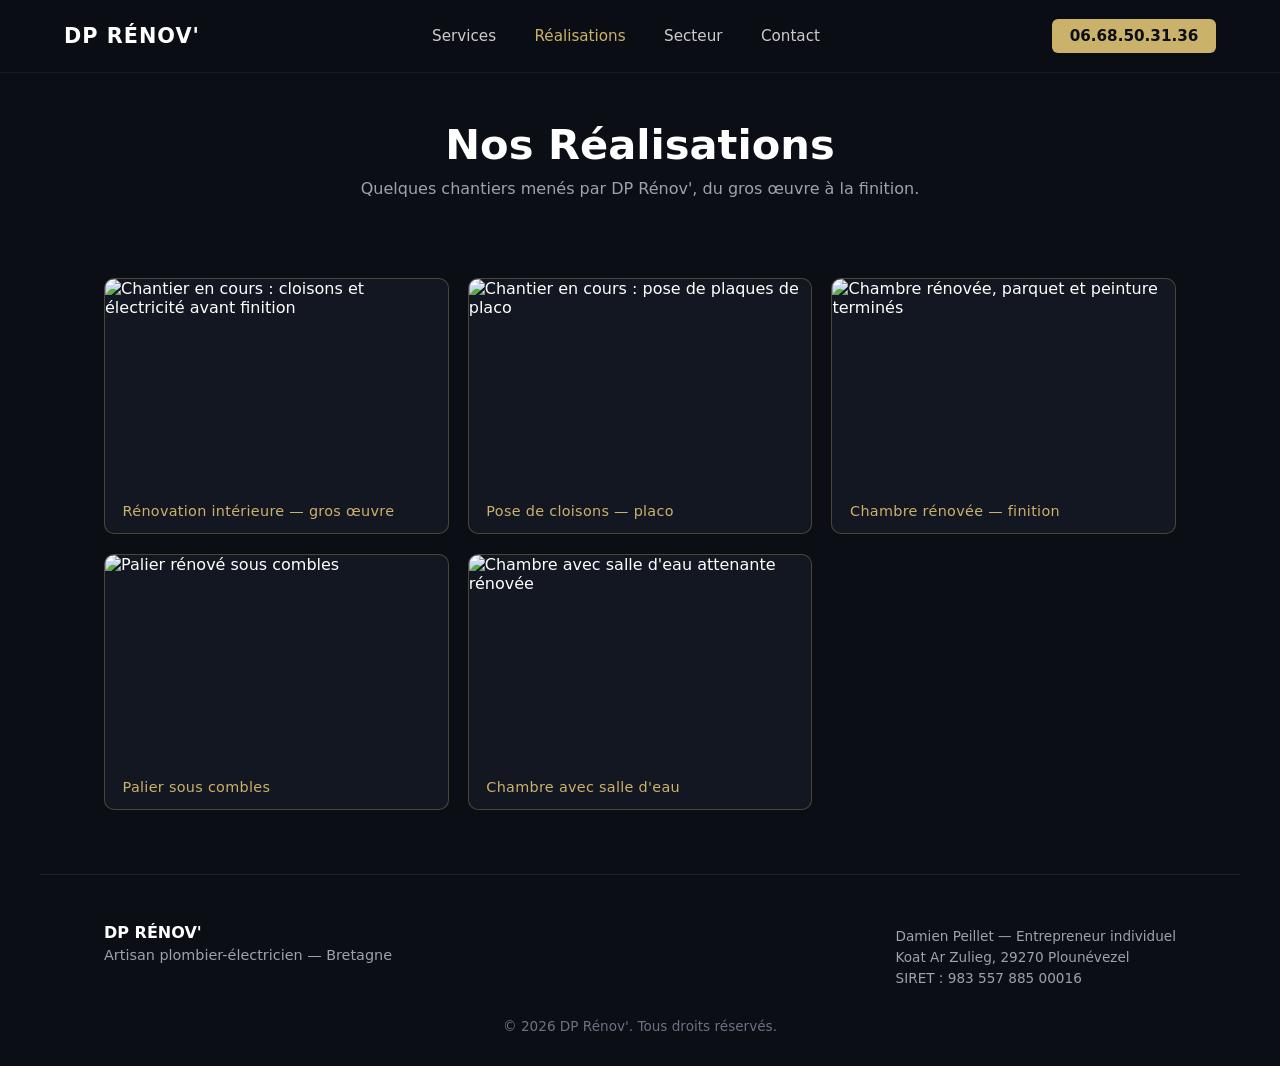
==== realisations.html @ 5d967905 "Page Réalisations dédiée avec galerie photo" ====
<!DOCTYPE html>
<html lang="fr">
<head>
  <meta charset="UTF-8">
  <meta name="viewport" content="width=device-width, initial-scale=1.0">
  <title>Nos Réalisations - DP Rénov'</title>
  <meta name="description" content="Découvrez les chantiers réalisés par DP Rénov' : plomberie, électricité et rénovation complète en Bretagne.">
  <link rel="stylesheet" href="style.css">
</head>
<body>

  <!-- Navigation -->
  <header class="navbar">
    <div class="logo"><a href="index.html" class="logo-link">DP RÉNOV'</a></div>

    <input type="checkbox" id="nav-toggle" class="nav-toggle">
    <label for="nav-toggle" class="nav-burger" aria-label="Ouvrir le menu">
      <span></span><span></span><span></span>
    </label>

    <nav class="nav-links">
      <a href="index.html#services">Services</a>
      <a href="realisations.html" class="active">Réalisations</a>
      <a href="index.html#secteur">Secteur</a>
      <a href="index.html#contact">Contact</a>
      <a href="tel:0668503136" class="btn-phone btn-phone--mobile">06.68.50.31.36</a>
    </nav>

    <a href="tel:0668503136" class="btn-phone btn-phone--desktop">06.68.50.31.36</a>
  </header>

  <!-- En-tête de page -->
  <section class="page-header">
    <h1>Nos Réalisations</h1>
    <p>Quelques chantiers menés par DP Rénov', du gros œuvre à la finition.</p>
  </section>

  <!-- Réalisations -->
  <section class="realisations-section">
    <div class="realisations-grid">
      <figure class="realisation-card">
        <img src="realisations/renovation-cloisons.jpg" alt="Chantier en cours : cloisons et électricité avant finition" loading="lazy">
        <figcaption>Rénovation intérieure — gros œuvre</figcaption>
      </figure>
      <figure class="realisation-card">
        <img src="realisations/renovation-plaques.jpg" alt="Chantier en cours : pose de plaques de placo" loading="lazy">
        <figcaption>Pose de cloisons — placo</figcaption>
      </figure>
      <figure class="realisation-card">
        <img src="realisations/chambre-finie-1.jpg" alt="Chambre rénovée, parquet et peinture terminés" loading="lazy">
        <figcaption>Chambre rénovée — finition</figcaption>
      </figure>
      <figure class="realisation-card">
        <img src="realisations/palier-fini.jpg" alt="Palier rénové sous combles" loading="lazy">
        <figcaption>Palier sous combles</figcaption>
      </figure>
      <figure class="realisation-card">
        <img src="realisations/chambre-finie-2.jpg" alt="Chambre avec salle d'eau attenante rénovée" loading="lazy">
        <figcaption>Chambre avec salle d'eau</figcaption>
      </figure>
    </div>
  </section>

  <!-- Footer -->
  <footer class="site-footer">
    <div class="footer-content">
      <div>
        <strong>DP RÉNOV'</strong>
        <p>Artisan plombier-électricien — Bretagne</p>
      </div>
      <div class="footer-legal">
        <p>Damien Peillet — Entrepreneur individuel</p>
        <p>Koat Ar Zulieg, 29270 Plounévezel</p>
        <p>SIRET : 983 557 885 00016</p>
      </div>
    </div>
    <p class="footer-copy">© <span id="year"></span> DP Rénov'. Tous droits réservés.</p>
  </footer>

  <script>
    document.getElementById('year').textContent = new Date().getFullYear();
  </script>

</body>
</html>
---- style.css ----
* {
  margin: 0;
  padding: 0;
  box-sizing: border-box;
  font-family: 'Segoe UI', system-ui, -apple-system, sans-serif;
}

html {
  scroll-behavior: smooth;
}

body {
  background-color: #0b0e14;
  color: #ffffff;
}

a {
  outline-offset: 3px;
}
a:focus-visible,
label:focus-visible,
input:focus-visible {
  outline: 2px solid #cbb26a;
}

/* Navbar */
.navbar {
  display: flex;
  justify-content: space-between;
  align-items: center;
  padding: 1.2rem 5%;
  background-color: rgba(11, 14, 20, 0.95);
  backdrop-filter: blur(8px);
  position: fixed;
  width: 100%;
  top: 0;
  z-index: 1000;
  border-bottom: 1px solid rgba(255, 255, 255, 0.05);
}

.logo {
  font-size: 1.3rem;
  font-weight: 700;
  letter-spacing: 1px;
}

.nav-links {
  display: flex;
  align-items: center;
}

.nav-links a {
  color: #cccccc;
  text-decoration: none;
  margin: 0 1.2rem;
  font-size: 0.95rem;
  transition: color 0.3s ease;
}

.nav-links a:hover {
  color: #cbb26a;
}

.btn-phone {
  background-color: #cbb26a;
  color: #0b0e14;
  padding: 0.5rem 1.1rem;
  border-radius: 6px;
  text-decoration: none !important;
  font-weight: 700;
  font-size: 0.95rem;
}

.btn-phone--mobile {
  display: none;
}

/* Burger (hidden on desktop) */
.nav-toggle {
  display: none;
}

.nav-burger {
  display: none;
  flex-direction: column;
  gap: 5px;
  cursor: pointer;
  padding: 0.4rem;
}

.nav-burger span {
  width: 24px;
  height: 2px;
  background: #ffffff;
  transition: 0.3s ease;
}

/* Hero */
.hero-section {
  width: 100%;
  min-height: 90vh;
  margin-top: 60px;
  position: relative;
  display: flex;
  align-items: center;
  background-image:
    linear-gradient(90deg, rgba(11,14,20,0.92) 0%, rgba(11,14,20,0.55) 55%, rgba(11,14,20,0.25) 100%),
    url('carte-bretagne-map.jpg');
  background-repeat: no-repeat;
  background-position: center;
  background-size: cover;
  padding: 3rem 5%;
}

.hero-content {
  max-width: 620px;
}

.hero-content h1 {
  font-size: clamp(2rem, 5vw, 3rem);
  font-weight: 700;
  line-height: 1.2;
  margin-bottom: 1rem;
}

.hero-content h1 span {
  display: block;
  color: #cbb26a;
  font-weight: 400;
  font-size: 0.6em;
}

.hero-content p {
  font-size: 1.1rem;
  color: #d4d4d4;
  margin-bottom: 1.8rem;
  line-height: 1.6;
}

.btn-cta {
  display: inline-block;
  background-color: #cbb26a;
  color: #0b0e14;
  padding: 0.9rem 1.8rem;
  border-radius: 6px;
  text-decoration: none;
  font-weight: 700;
  letter-spacing: 0.5px;
  transition: transform 0.2s ease, background-color 0.2s ease;
}

.btn-cta:hover {
  transform: translateY(-2px);
  background-color: #ddc383;
}

.btn-cta--ghost {
  background-color: transparent;
  color: #cbb26a;
  border: 1px solid #cbb26a;
  margin-left: 1rem;
}

.btn-cta--ghost:hover {
  background-color: rgba(203, 178, 106, 0.1);
}

/* Services */
.services-section {
  padding: 5rem 5%;
  max-width: 1200px;
  margin: 0 auto;
}

.services-section h2 {
  font-size: 1.8rem;
  margin-bottom: 2.5rem;
  font-weight: 600;
  text-align: center;
}

.services-grid {
  display: grid;
  grid-template-columns: repeat(auto-fit, minmax(280px, 1fr));
  gap: 1.5rem;
}

.service-card {
  background-color: #131722;
  border: 1px solid rgba(203, 178, 106, 0.3);
  padding: 2rem;
  border-radius: 10px;
  transition: transform 0.3s ease;
}

.service-card:hover {
  transform: translateY(-4px);
  border-color: #cbb26a;
}

.service-card .icon {
  font-size: 1.8rem;
  margin-bottom: 1rem;
}

.service-card h3 {
  margin-bottom: 0.8rem;
  color: #cbb26a;
  font-size: 1.1rem;
  letter-spacing: 1px;
}

.service-card p {
  color: #9ca3af;
  font-size: 0.95rem;
  line-height: 1.6;
}

.logo-link {
  color: inherit;
  text-decoration: none;
}

.nav-links a.active {
  color: #cbb26a;
}

.page-header {
  max-width: 1200px;
  margin: 0 auto;
  padding: 7.5rem 5% 1rem;
  text-align: center;
}

.page-header h1 {
  font-size: clamp(1.8rem, 4vw, 2.6rem);
  margin-bottom: 0.6rem;
}

.page-header p {
  color: #9ca3af;
}

/* Réalisations */
.realisations-section {
  padding: 4rem 5%;
  max-width: 1200px;
  margin: 0 auto;
  text-align: center;
}

.realisations-section h2 {
  font-size: 1.8rem;
  margin-bottom: 0.8rem;
}

.realisations-intro {
  color: #9ca3af;
  margin-bottom: 2.5rem;
}

.realisations-grid {
  display: grid;
  grid-template-columns: repeat(auto-fit, minmax(260px, 1fr));
  gap: 1.2rem;
  text-align: left;
}

.realisation-card {
  background-color: #131722;
  border: 1px solid rgba(203, 178, 106, 0.3);
  border-radius: 10px;
  overflow: hidden;
  transition: transform 0.3s ease, border-color 0.3s ease;
}

.realisation-card:hover {
  transform: translateY(-4px);
  border-color: #cbb26a;
}

.realisation-card img {
  width: 100%;
  height: 210px;
  object-fit: cover;
  display: block;
}

.realisation-card figcaption {
  padding: 0.9rem 1.1rem;
  color: #cbb26a;
  font-size: 0.9rem;
  letter-spacing: 0.3px;
}

/* Secteur */
.secteur-section {
  padding: 4rem 5%;
  max-width: 1200px;
  margin: 0 auto;
  text-align: center;
}

.secteur-section h2 {
  font-size: 1.8rem;
  margin-bottom: 1rem;
}

.secteur-intro {
  color: #9ca3af;
  margin-bottom: 2rem;
}

.secteur-list {
  list-style: none;
  display: flex;
  flex-wrap: wrap;
  justify-content: center;
  gap: 0.8rem;
}

.secteur-list li {
  background-color: #131722;
  border: 1px solid rgba(203, 178, 106, 0.3);
  color: #cbb26a;
  padding: 0.6rem 1.3rem;
  border-radius: 999px;
  font-size: 0.95rem;
}

/* Contact */
.contact-section {
  padding: 4rem 5%;
  max-width: 700px;
  margin: 0 auto;
  text-align: center;
}

.contact-section h2 {
  font-size: 1.8rem;
  margin-bottom: 0.8rem;
}

.contact-section > p {
  color: #9ca3af;
  margin-bottom: 2rem;
}

.contact-links {
  display: flex;
  justify-content: center;
  flex-wrap: wrap;
  gap: 1rem;
}

.contact-links .btn-cta--ghost {
  margin-left: 0;
}

/* Footer */
.site-footer {
  border-top: 1px solid rgba(255, 255, 255, 0.08);
  padding: 3rem 5% 2rem;
  max-width: 1200px;
  margin: 0 auto;
}

.footer-content {
  display: flex;
  justify-content: space-between;
  flex-wrap: wrap;
  gap: 2rem;
  margin-bottom: 2rem;
}

.footer-content p {
  color: #9ca3af;
  font-size: 0.9rem;
  margin-top: 0.3rem;
}

.footer-legal p {
  font-size: 0.85rem;
}

.footer-copy {
  color: #6b7280;
  font-size: 0.85rem;
  text-align: center;
}

/* Responsive */
@media (max-width: 800px) {
  .nav-burger {
    display: flex;
  }

  .btn-phone--desktop {
    display: none;
  }

  .btn-phone--mobile {
    display: inline-block;
    margin: 1.5rem 1.2rem 0;
  }

  .nav-links {
    position: fixed;
    top: 60px;
    right: 0;
    height: calc(100vh - 60px);
    width: 220px;
    background-color: #0b0e14;
    flex-direction: column;
    align-items: flex-start;
    padding-top: 1.5rem;
    transform: translateX(100%);
    transition: transform 0.3s ease;
    border-left: 1px solid rgba(255, 255, 255, 0.08);
  }

  .nav-links a {
    margin: 0.8rem 1.2rem;
  }

  .nav-toggle:checked ~ .nav-links {
    transform: translateX(0);
  }

  .hero-content {
    max-width: 100%;
  }

  .footer-content {
    flex-direction: column;
  }
}
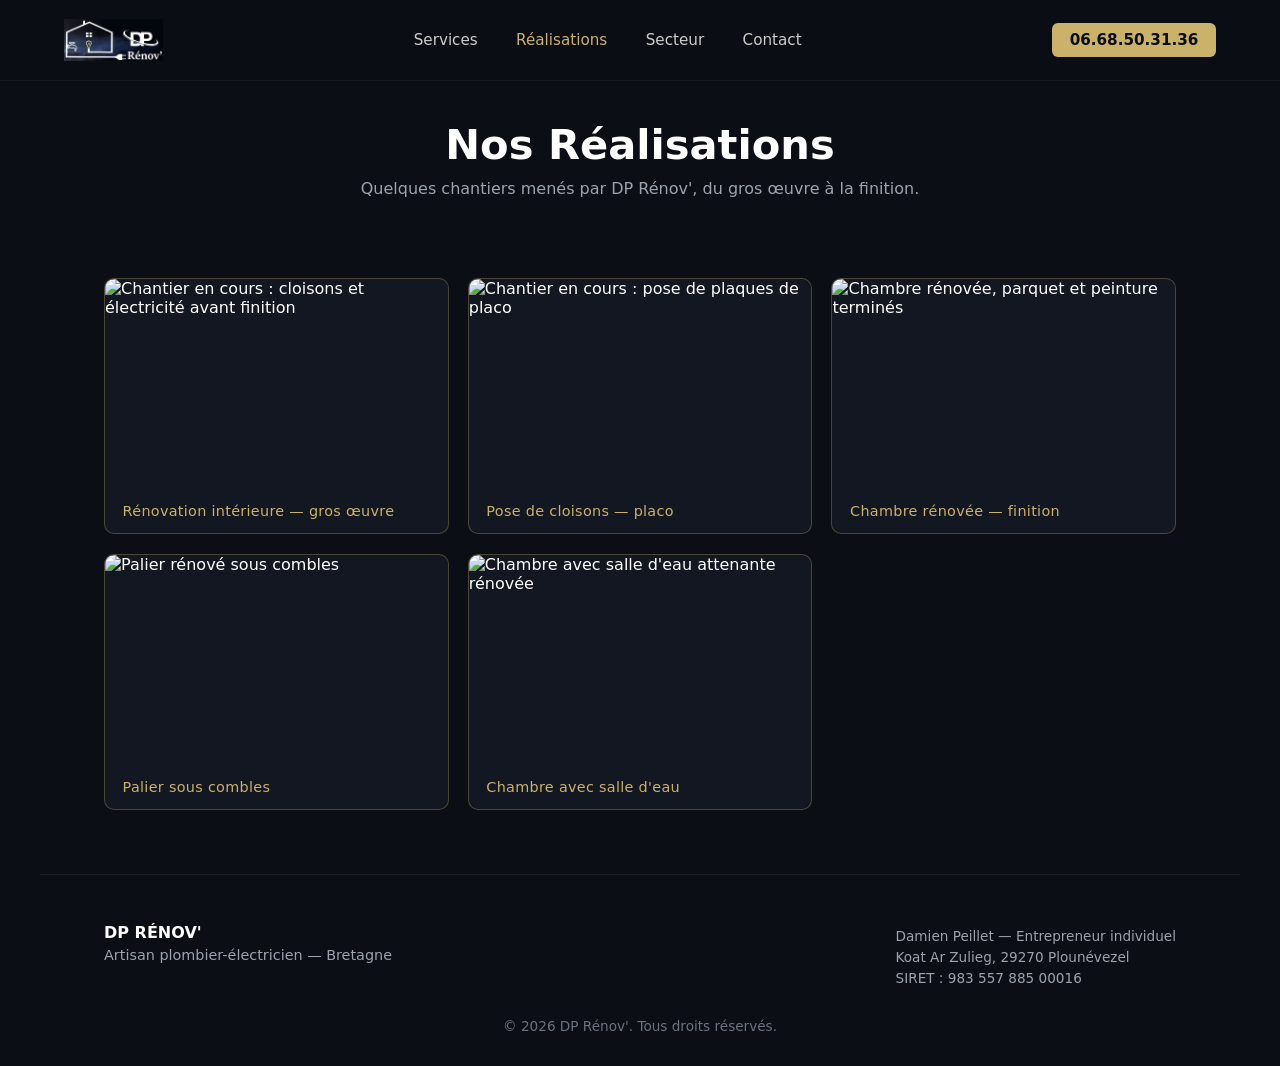
==== commit 053c26ec: "Page Réalisations dédiée avec galerie photo" ====
--- a/realisations.html
+++ b/realisations.html
@@ -11,7 +11,7 @@
 
   <!-- Navigation -->
   <header class="navbar">
-    <div class="logo"><a href="index.html" class="logo-link">DP RÉNOV'</a></div>
+    <div class="logo"><a href="index.html" class="logo-link"><img src="logo.png" alt="DP Rénov'" class="logo-img"></a></div>
 
     <input type="checkbox" id="nav-toggle" class="nav-toggle">
     <label for="nav-toggle" class="nav-burger" aria-label="Ouvrir le menu">
--- a/style.css
+++ b/style.css
@@ -239,6 +239,12 @@
 
 .page-header p {
   color: #9ca3af;
+}
+
+.logo-img {
+  height: 42px;
+  width: auto;
+  display: block;
 }
 
 /* Réalisations */
